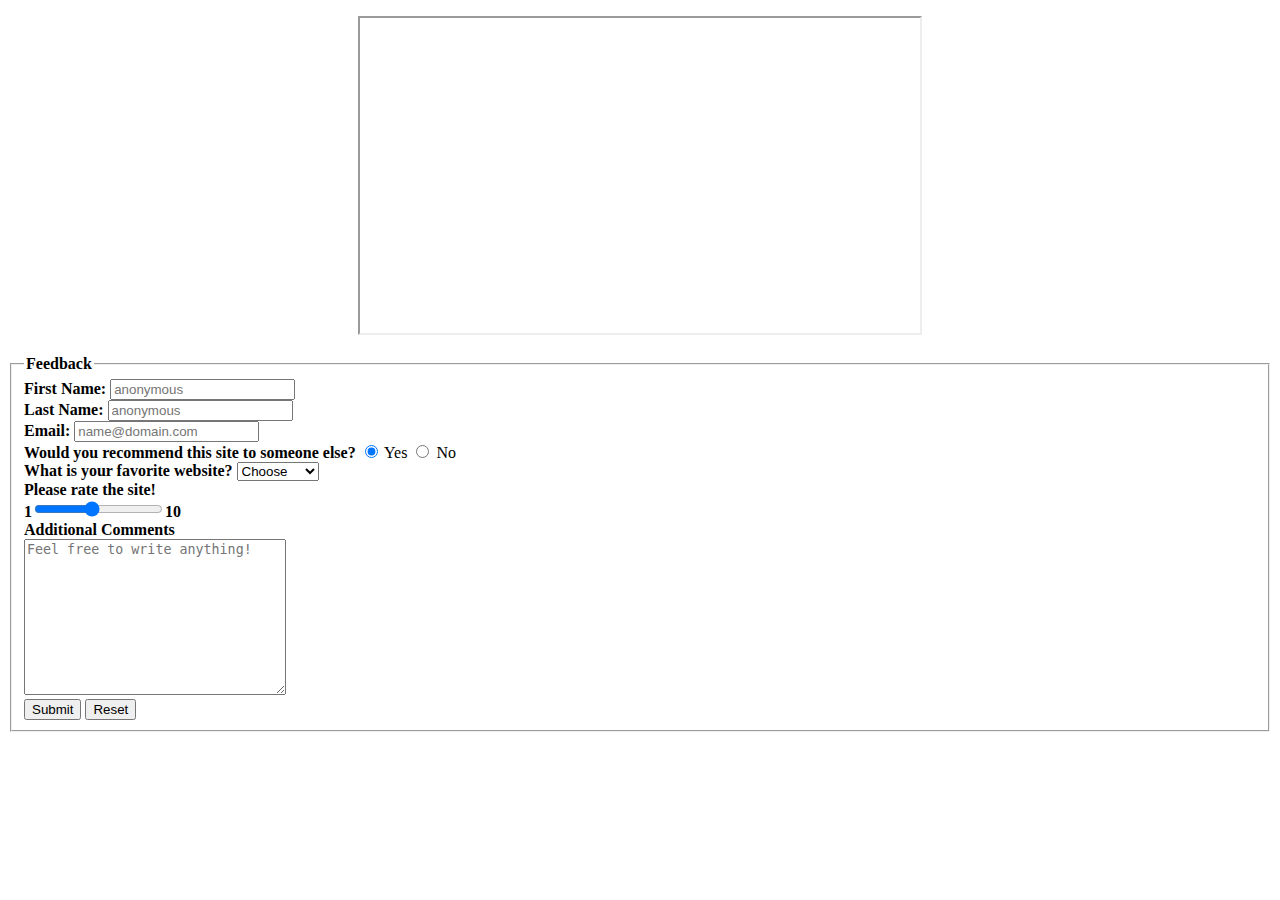
==== ContactMe.html @ 0a2109fe "Add files via upload" ====
<!DOCTYPE html>
<html lang="en">
    <head>
        <meta content="text/html;charset=utf-8" http-equiv="Content-Type">
        <title> Contact Me Page
        </title>
    </head>
    
    <body>
       <p style="text-align:center">
        <iframe title="Greatest GK ever" width="560" height="315"
        src="https://www.youtube.com/embed/8F9jXYOH2c0" 
        allow="accelerometer; clipboard-write; encrypted-media; gyroscope; picture-in-picture" allowfullscreen>
        </iframe>
        </p>
        <form id= "information">
            <fieldset id= "feedback">
                <legend> <b>Feedback</b> </legend>
                <label for="fname"><b>First Name: </b></label> 
                <input type="text" id="fname" name="name" placeholder="anonymous" required/>
                <br/>
                <label for="lname"><b>Last Name: </b></label> 
                <input type="text" id="lname" name="name" placeholder="anonymous" required/>
                <br/>
                <label for="email"><b>Email: </b></label> 
                <input type= "email" id="email" name= "email" placeholder= "name@domain.com" required />
                <br/>
                <b>Would you recommend this site to someone else? </b>
                <input type= "radio" id="yes" name="radio" value= "Yes" checked> Yes <input type= "radio" id="no" name="radio" value= "No"> No <br>
                <label for="favorite_site"><b>What is your favorite website?</b></label>
                <select name="favorite_site" id="favorite_site" required>
                    <option value="">Choose</option>
                    <option value="facebook">Facebook</option>
                    <option value="twitter">Twitter</option>
                    <option value="Instagram">Instagram</option>
                    <option value="snapchat">Snapchat</option>
                </select><br/>
                <label for="range"> <b>Please rate the site!</b> </label><br/>
                <b>1</b><input type="range" id="range" name="range" value="5" min="1" max="10"><b>10</b>
            <br/>
                <label for="comments"> <b>Additional Comments</b> </label><br/>
                <textarea placeholder="Feel free to write anything!" id="comments" name="add_comments" rows="10" cols="30" required></textarea>
                <br/>
                <input type="submit" name="submit" id="submit_query" value="Submit">
                <input type="reset" name="reset" id="reset_query" value="Reset">
            </fieldset>
        </form>
        


    </body>
</html>
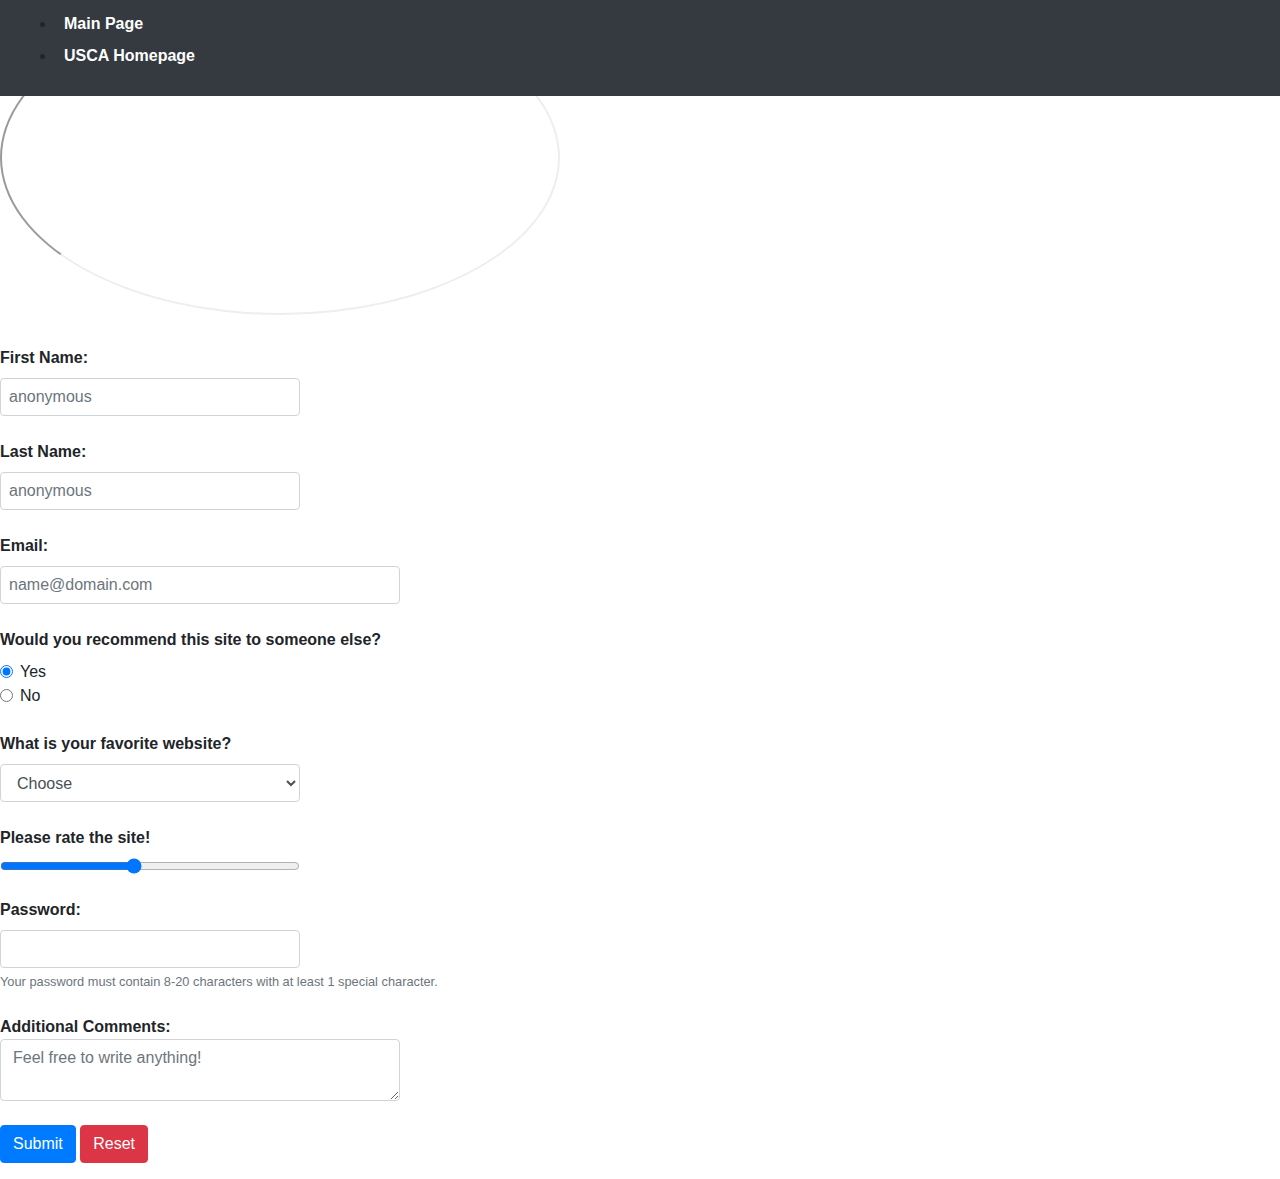
==== commit 483db79a: "Add files via upload" ====
--- a/ContactMe.html
+++ b/ContactMe.html
@@ -4,49 +4,78 @@
         <meta content="text/html;charset=utf-8" http-equiv="Content-Type">
         <title> Contact Me Page
         </title>
+        <link rel="stylesheet" href="https://stackpath.bootstrapcdn.com/bootstrap/4.3.1/css/bootstrap.min.css" 
+         integrity="sha384-ggOyR0iXCbMQv3Xipma34MD+dH/1fQ784/j6cY/iJTQUOhcWr7x9JvoRxT2MZw1T" crossorigin="anonymous">
+         <link rel="stylesheet" href=" css/contact.css ">
     </head>
     
     <body>
-       <p style="text-align:center">
-        <iframe title="Greatest GK ever" width="560" height="315"
-        src="https://www.youtube.com/embed/8F9jXYOH2c0" 
-        allow="accelerometer; clipboard-write; encrypted-media; gyroscope; picture-in-picture" allowfullscreen>
-        </iframe>
-        </p>
-        <form id= "information">
+     <div class= wrap>
+        <nav class="navbar navbar-expand-lg fixed-top navbar-light bg-dark">
+            <ul class="font-weight-bold">
+                <li class="pl-2 pr-2 py-1"><a class="text-white" href= "index.html"> Main Page</a></li>
+                <li class="pl-2 pr-2 py-1"><a class="text-white" href= https://www.usca.edu/>USCA Homepage  </a></li>
+            </ul>
+          </nav>
+        <div class= video>
+           <p>
+           <iframe title="Greatest GK ever" width="560" height="315"
+           src="https://www.youtube.com/embed/8F9jXYOH2c0" 
+           allow="accelerometer; clipboard-write; encrypted-media; gyroscope; picture-in-picture" allowfullscreen class="rounded-circle">
+           </iframe>
+           </p>
+        </div>
+        <div class= main> 
+         <div class= "form-group">    
+          <form id= "information">
             <fieldset id= "feedback">
-                <legend> <b>Feedback</b> </legend>
+                <legend> </legend>
                 <label for="fname"><b>First Name: </b></label> 
-                <input type="text" id="fname" name="name" placeholder="anonymous" required/>
+                <input type="text" id="fname" name="name" class="form-control py-2 px-2" placeholder="anonymous" style= "width: 300px" required/>
                 <br/>
                 <label for="lname"><b>Last Name: </b></label> 
-                <input type="text" id="lname" name="name" placeholder="anonymous" required/>
+                <input type="text" id="lname" name="name" class="form-control py-2 px-2" placeholder="anonymous" style= "width: 300px" required/>
                 <br/>
                 <label for="email"><b>Email: </b></label> 
-                <input type= "email" id="email" name= "email" placeholder= "name@domain.com" required />
+                <input type= "email" id="email" name= "email" class="form-control py-2 px-2" placeholder= "name@domain.com" style= "width: 400px" required />
                 <br/>
-                <b>Would you recommend this site to someone else? </b>
-                <input type= "radio" id="yes" name="radio" value= "Yes" checked> Yes <input type= "radio" id="no" name="radio" value= "No"> No <br>
-                <label for="favorite_site"><b>What is your favorite website?</b></label>
-                <select name="favorite_site" id="favorite_site" required>
+                <label class="font-weight-bold">Would you recommend this site to someone else? </label>
+                <div class="form-check">
+                <input type= "radio" id="yes" class="form-check-input py-2 px-2" name="radio" value= "Yes" checked> 
+                <label for="yes" class="form-check-label">Yes</label>
+                </div>
+                <div class="form-check">
+                <input type= "radio" id="no" class="form-check-input py-2 px-2" name="radio" value= "No">
+                <label for="no" class="form-check-label">No</label>
+                </div>
+                <br>
+                <label for="favorite_site" class="font-weight-bold well">What is your favorite website?</label>
+                <select name="favorite_site" class="form-control" id="favorite_site" style= "width: 300px" required>
                     <option value="">Choose</option>
                     <option value="facebook">Facebook</option>
                     <option value="twitter">Twitter</option>
                     <option value="Instagram">Instagram</option>
                     <option value="snapchat">Snapchat</option>
-                </select><br/>
+                </select>
+                <br>
                 <label for="range"> <b>Please rate the site!</b> </label><br/>
-                <b>1</b><input type="range" id="range" name="range" value="5" min="1" max="10"><b>10</b>
+                <input type="range" id="range" class="form-control-range" style= "width: 300px" name="range" value="5" min="1" max="10">
             <br/>
-                <label for="comments"> <b>Additional Comments</b> </label><br/>
-                <textarea placeholder="Feel free to write anything!" id="comments" name="add_comments" rows="10" cols="30" required></textarea>
+                <label for="inputPassword" class="font-weight-bold well">Password: </label>
+                <input type="password" id="inputPassword" class="form-control" style= "width: 300px" aria-describedby="passwordHelpBlock">
+                <small id="passwordHelpBlock" class="form-text text-muted">
+                   Your password must contain 8-20 characters with at least 1 special character. 
+                </small>
+                <br>
+                <label class="form-check-label font-weight-bold well" for="comments"> Additional Comments: </label><br>
+                <textarea placeholder="Feel free to write anything!" id="comments" name="add_comments" class= form-control style= "width: 400px" required></textarea>
                 <br/>
-                <input type="submit" name="submit" id="submit_query" value="Submit">
-                <input type="reset" name="reset" id="reset_query" value="Reset">
+                <input type="submit" name="submit" id="submit_query" value="Submit" class="btn btn-primary">
+                <input type="reset" name="reset" id="reset_query" value="Reset" class="btn btn-danger">
             </fieldset>
-        </form>
-        
-
-
+           </form>
+        </div>
+        </div>
+        </div>
     </body>
 </html>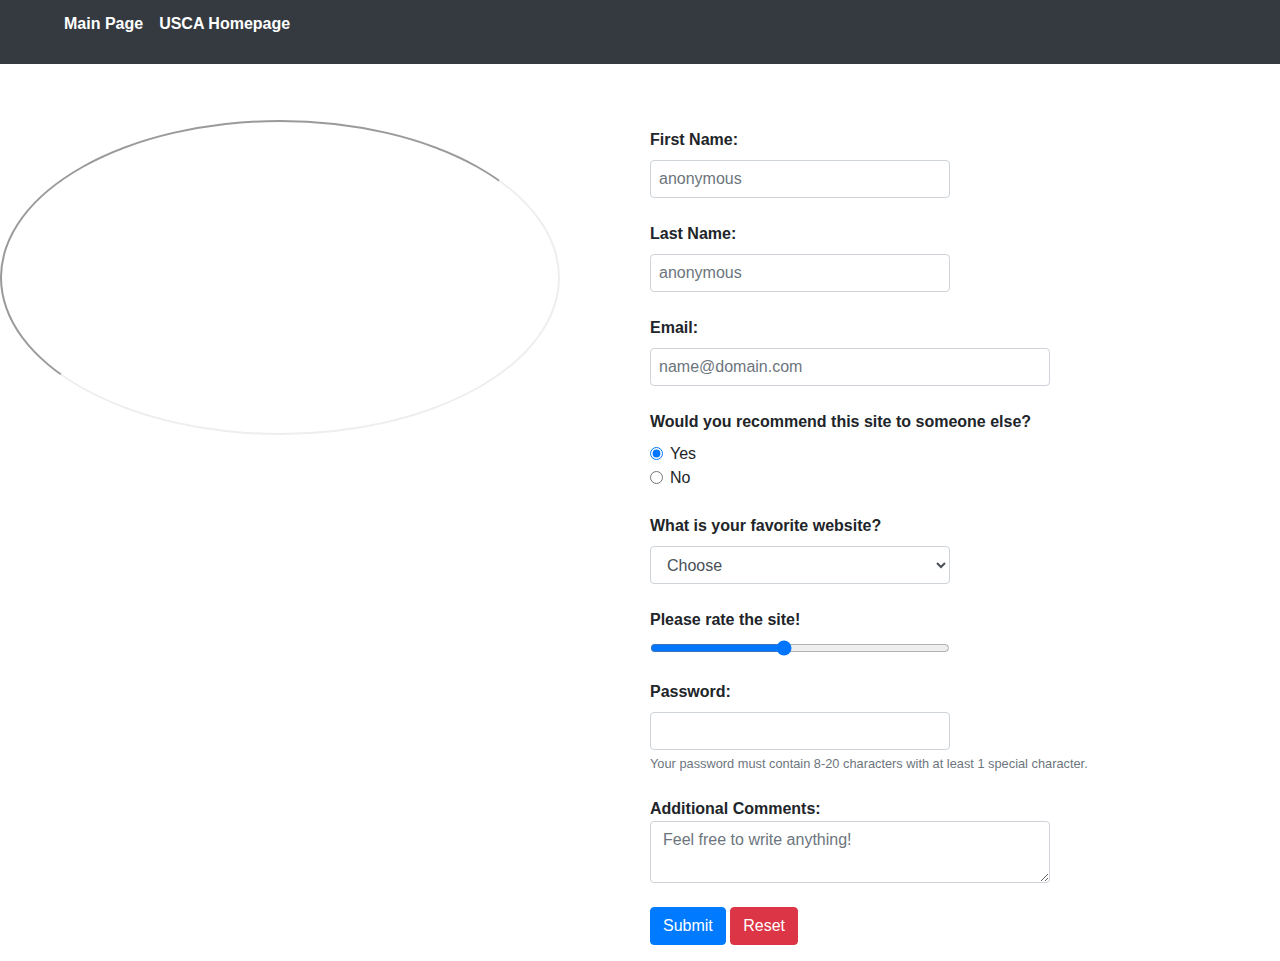
==== commit 599f65e1: "Assignment 3 done" ====
--- a/ContactMe.html
+++ b/ContactMe.html
@@ -1,81 +1,81 @@
-<!DOCTYPE html>
-<html lang="en">
-    <head>
-        <meta content="text/html;charset=utf-8" http-equiv="Content-Type">
-        <title> Contact Me Page
-        </title>
-        <link rel="stylesheet" href="https://stackpath.bootstrapcdn.com/bootstrap/4.3.1/css/bootstrap.min.css" 
-         integrity="sha384-ggOyR0iXCbMQv3Xipma34MD+dH/1fQ784/j6cY/iJTQUOhcWr7x9JvoRxT2MZw1T" crossorigin="anonymous">
-         <link rel="stylesheet" href=" css/contact.css ">
-    </head>
-    
-    <body>
-     <div class= wrap>
-        <nav class="navbar navbar-expand-lg fixed-top navbar-light bg-dark">
-            <ul class="font-weight-bold">
-                <li class="pl-2 pr-2 py-1"><a class="text-white" href= "index.html"> Main Page</a></li>
-                <li class="pl-2 pr-2 py-1"><a class="text-white" href= https://www.usca.edu/>USCA Homepage  </a></li>
-            </ul>
-          </nav>
-        <div class= video>
-           <p>
-           <iframe title="Greatest GK ever" width="560" height="315"
-           src="https://www.youtube.com/embed/8F9jXYOH2c0" 
-           allow="accelerometer; clipboard-write; encrypted-media; gyroscope; picture-in-picture" allowfullscreen class="rounded-circle">
-           </iframe>
-           </p>
-        </div>
-        <div class= main> 
-         <div class= "form-group">    
-          <form id= "information">
-            <fieldset id= "feedback">
-                <legend> </legend>
-                <label for="fname"><b>First Name: </b></label> 
-                <input type="text" id="fname" name="name" class="form-control py-2 px-2" placeholder="anonymous" style= "width: 300px" required/>
-                <br/>
-                <label for="lname"><b>Last Name: </b></label> 
-                <input type="text" id="lname" name="name" class="form-control py-2 px-2" placeholder="anonymous" style= "width: 300px" required/>
-                <br/>
-                <label for="email"><b>Email: </b></label> 
-                <input type= "email" id="email" name= "email" class="form-control py-2 px-2" placeholder= "name@domain.com" style= "width: 400px" required />
-                <br/>
-                <label class="font-weight-bold">Would you recommend this site to someone else? </label>
-                <div class="form-check">
-                <input type= "radio" id="yes" class="form-check-input py-2 px-2" name="radio" value= "Yes" checked> 
-                <label for="yes" class="form-check-label">Yes</label>
-                </div>
-                <div class="form-check">
-                <input type= "radio" id="no" class="form-check-input py-2 px-2" name="radio" value= "No">
-                <label for="no" class="form-check-label">No</label>
-                </div>
-                <br>
-                <label for="favorite_site" class="font-weight-bold well">What is your favorite website?</label>
-                <select name="favorite_site" class="form-control" id="favorite_site" style= "width: 300px" required>
-                    <option value="">Choose</option>
-                    <option value="facebook">Facebook</option>
-                    <option value="twitter">Twitter</option>
-                    <option value="Instagram">Instagram</option>
-                    <option value="snapchat">Snapchat</option>
-                </select>
-                <br>
-                <label for="range"> <b>Please rate the site!</b> </label><br/>
-                <input type="range" id="range" class="form-control-range" style= "width: 300px" name="range" value="5" min="1" max="10">
-            <br/>
-                <label for="inputPassword" class="font-weight-bold well">Password: </label>
-                <input type="password" id="inputPassword" class="form-control" style= "width: 300px" aria-describedby="passwordHelpBlock">
-                <small id="passwordHelpBlock" class="form-text text-muted">
-                   Your password must contain 8-20 characters with at least 1 special character. 
-                </small>
-                <br>
-                <label class="form-check-label font-weight-bold well" for="comments"> Additional Comments: </label><br>
-                <textarea placeholder="Feel free to write anything!" id="comments" name="add_comments" class= form-control style= "width: 400px" required></textarea>
-                <br/>
-                <input type="submit" name="submit" id="submit_query" value="Submit" class="btn btn-primary">
-                <input type="reset" name="reset" id="reset_query" value="Reset" class="btn btn-danger">
-            </fieldset>
-           </form>
-        </div>
-        </div>
-        </div>
-    </body>
+<!DOCTYPE html>
+<html lang="en">
+    <head>
+        <meta content="text/html;charset=utf-8" http-equiv="Content-Type">
+        <title> Contact Me Page
+        </title>
+        <link rel="stylesheet" href="https://stackpath.bootstrapcdn.com/bootstrap/4.3.1/css/bootstrap.min.css" 
+         integrity="sha384-ggOyR0iXCbMQv3Xipma34MD+dH/1fQ784/j6cY/iJTQUOhcWr7x9JvoRxT2MZw1T" crossorigin="anonymous">
+         <link rel="stylesheet" href=" css/contact.css ">
+    </head>
+    
+    <body>
+     <div class= wrap>
+        <nav class="navbar navbar-expand-lg fixed-top navbar-light bg-dark">
+            <ul class="font-weight-bold">
+                <li class="pl-2 pr-2 py-1"><a class="text-white" href= "index.html"> Main Page</a></li>
+                <li class="pl-2 pr-2 py-1"><a class="text-white" href= https://www.usca.edu/>USCA Homepage  </a></li>
+            </ul>
+          </nav>
+        <div class= video>
+           <p>
+           <iframe title="Greatest GK ever" width="560" height="315"
+           src="https://www.youtube.com/embed/8F9jXYOH2c0" 
+           allow="accelerometer; clipboard-write; encrypted-media; gyroscope; picture-in-picture" allowfullscreen class="rounded-circle">
+           </iframe>
+           </p>
+        </div>
+        <div class= main> 
+         <div class= "form-group">    
+          <form id= "information">
+            <fieldset id= "feedback">
+                <legend> </legend>
+                <label for="fname"><b>First Name: </b></label> 
+                <input type="text" id="fname" name="name" class="form-control py-2 px-2" placeholder="anonymous" style= "width: 300px" required/>
+                <br/>
+                <label for="lname"><b>Last Name: </b></label> 
+                <input type="text" id="lname" name="name" class="form-control py-2 px-2" placeholder="anonymous" style= "width: 300px" required/>
+                <br/>
+                <label for="email"><b>Email: </b></label> 
+                <input type= "email" id="email" name= "email" class="form-control py-2 px-2" placeholder= "name@domain.com" style= "width: 400px" required />
+                <br/>
+                <label class="font-weight-bold">Would you recommend this site to someone else? </label>
+                <div class="form-check">
+                <input type= "radio" id="yes" class="form-check-input py-2 px-2" name="radio" value= "Yes" checked> 
+                <label for="yes" class="form-check-label">Yes</label>
+                </div>
+                <div class="form-check">
+                <input type= "radio" id="no" class="form-check-input py-2 px-2" name="radio" value= "No">
+                <label for="no" class="form-check-label">No</label>
+                </div>
+                <br>
+                <label for="favorite_site" class="font-weight-bold well">What is your favorite website?</label>
+                <select name="favorite_site" class="form-control" id="favorite_site" style= "width: 300px" required>
+                    <option value="">Choose</option>
+                    <option value="facebook">Facebook</option>
+                    <option value="twitter">Twitter</option>
+                    <option value="Instagram">Instagram</option>
+                    <option value="snapchat">Snapchat</option>
+                </select>
+                <br>
+                <label for="range"> <b>Please rate the site!</b> </label><br/>
+                <input type="range" id="range" class="form-control-range" style= "width: 300px" name="range" value="5" min="1" max="10">
+            <br/>
+                <label for="inputPassword" class="font-weight-bold well">Password: </label>
+                <input type="password" id="inputPassword" class="form-control" style= "width: 300px" aria-describedby="passwordHelpBlock">
+                <small id="passwordHelpBlock" class="form-text text-muted">
+                   Your password must contain 8-20 characters with at least 1 special character. 
+                </small>
+                <br>
+                <label class="form-check-label font-weight-bold well" for="comments"> Additional Comments: </label><br>
+                <textarea placeholder="Feel free to write anything!" id="comments" name="add_comments" class= form-control style= "width: 400px" required></textarea>
+                <br/>
+                <input type="submit" name="submit" id="submit_query" value="Submit" class="btn btn-primary">
+                <input type="reset" name="reset" id="reset_query" value="Reset" class="btn btn-danger">
+            </fieldset>
+           </form>
+        </div>
+        </div>
+        </div>
+    </body>
 </html>--- a/css/contact.css
+++ b/css/contact.css
@@ -0,0 +1,31 @@
+.wrap{
+    background-color: white;
+    display: grid;
+    grid-template-columns: repeat(2, 1fr);
+    grid-gap: 20px;
+    grid-auto-rows: minmax(100px, auto);
+  }
+  .navbar li{
+      float: left;
+  }
+ .navbar {
+    grid-column: 1/3;
+    grid-row: 1/2;
+  }
+  .navbar ul{
+    list-style-type: none;
+    overflow: hidden;
+}
+.navbar li a{
+  display: block;
+  text-align: center;
+  text-decoration: none;
+}
+.main{
+    grid-column: 2/3;
+    grid-row: 2/3;
+}
+.video{
+    grid-column: 1/2;
+    grid-row: 2/3;
+}